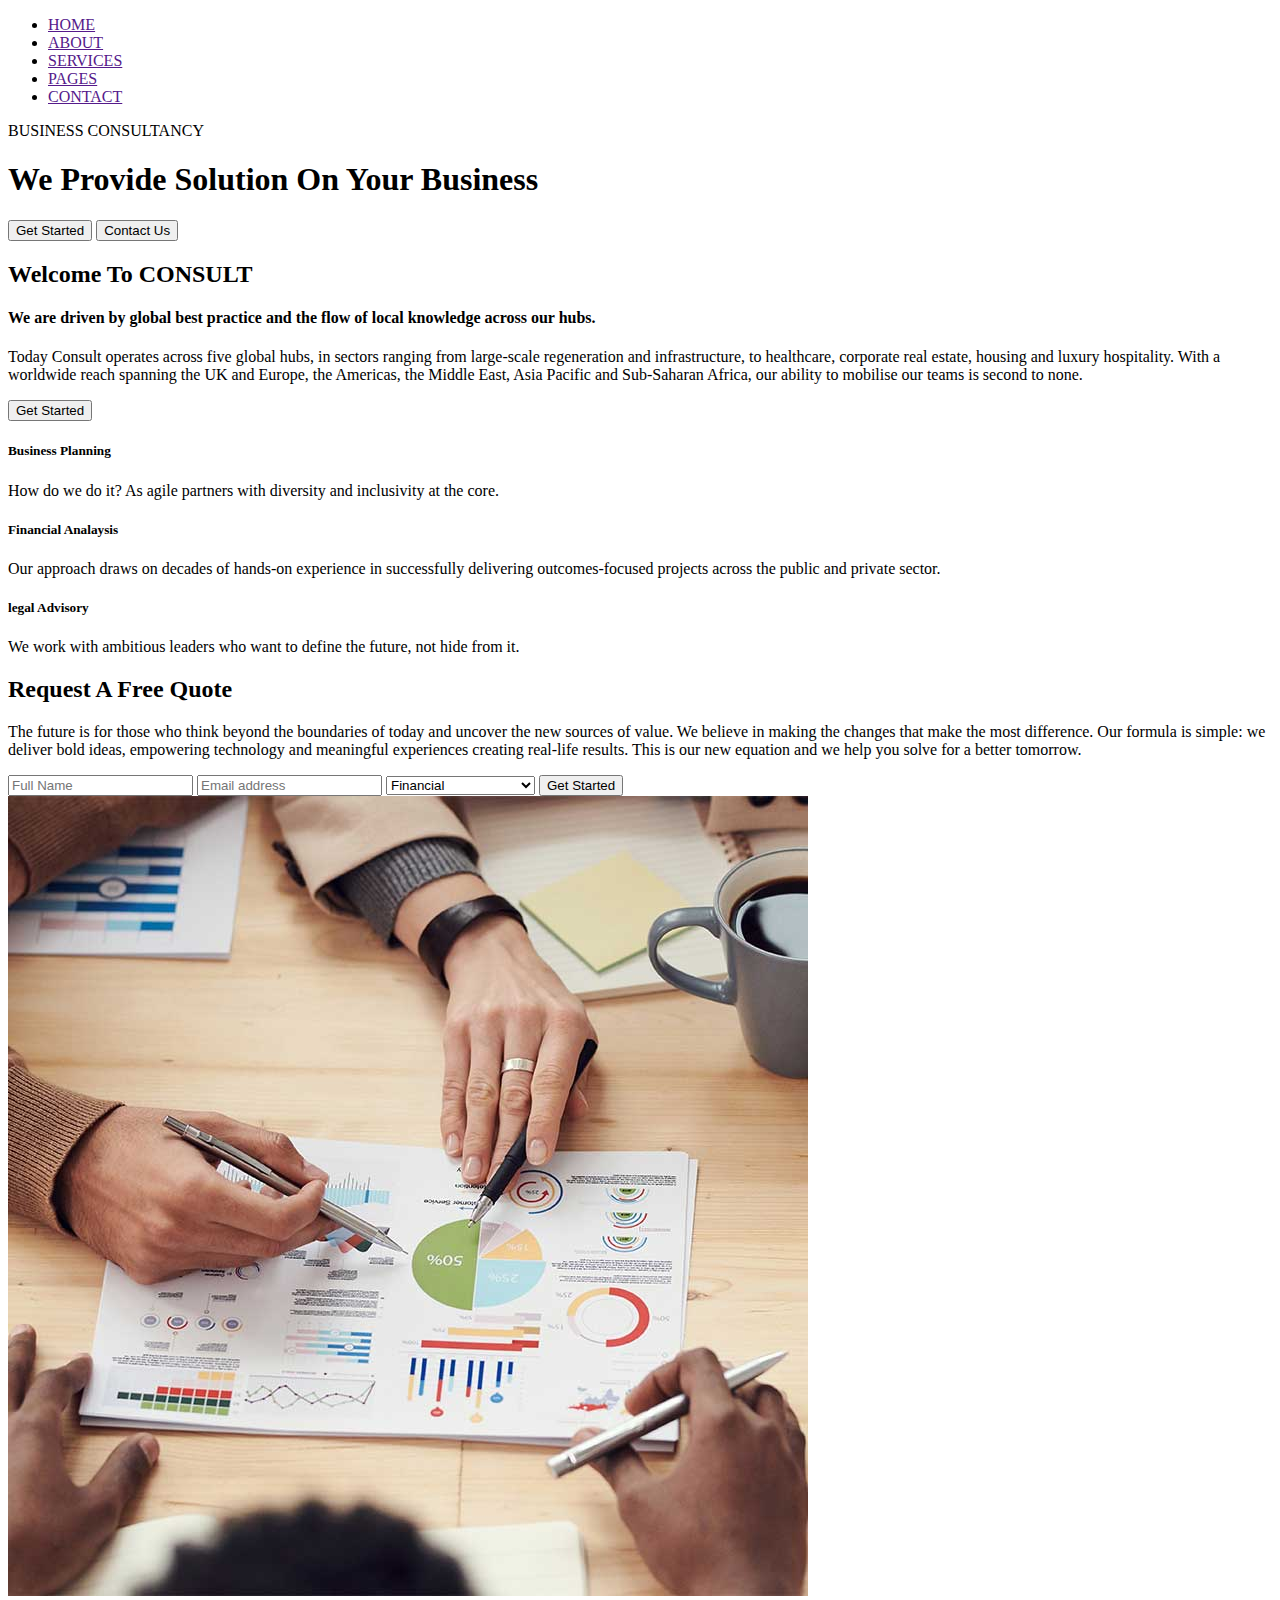
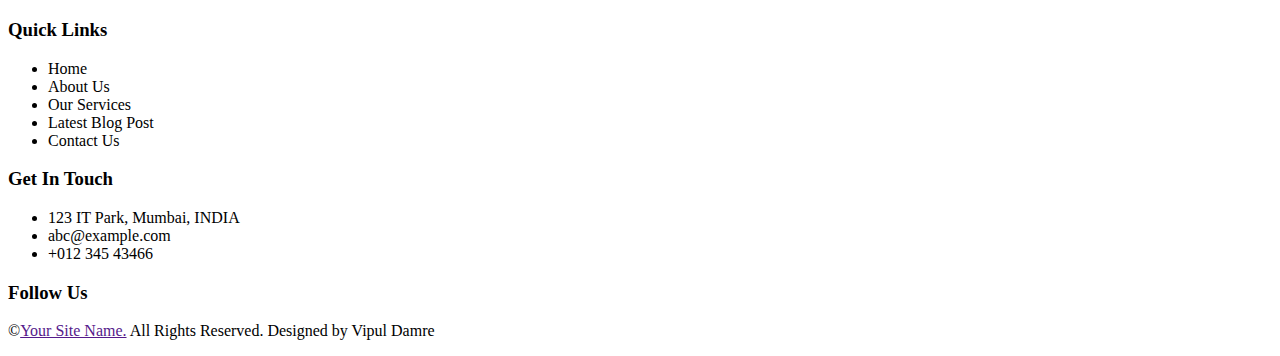
==== task1/task1.html @ dc012f46 "task1 html file completed" ====
<!DOCTYPE html>
<html lang="en">
<head>
    <meta charset="UTF-8">
    <meta name="viewport" content="width=device-width, initial-scale=1.0">
    <!-- this link is a font awasome pro icons links  -->
    <!-- links started here  -->
    <link
    rel="stylesheet"
    data-purpose="Layout StyleSheet"
    title="Web Awesome"
    href="/css/app-wa-2e45578ecf3b28ce6383d10b8c0bf4d0.css?vsn=d"
  >

    <link
      rel="stylesheet"
      href="https://site-assets.fontawesome.com/releases/v6.5.1/css/all.css"
    >

    <link
      rel="stylesheet"
      href="https://site-assets.fontawesome.com/releases/v6.5.1/css/sharp-thin.css"
    >

    <link
      rel="stylesheet"
      href="https://site-assets.fontawesome.com/releases/v6.5.1/css/sharp-solid.css"
    >

    <link
      rel="stylesheet"
      href="https://site-assets.fontawesome.com/releases/v6.5.1/css/sharp-regular.css"
    >

    <link
      rel="stylesheet"
      href="https://site-assets.fontawesome.com/releases/v6.5.1/css/sharp-light.css"
    >

    <!-- font awasome links end here  -->
    <link rel="stylesheet" href="task1.css">
    <title>Landing Page</title>
    
</head>
<body>
    <main>
        <nav>
            <div class="logo">
                <i class="fa-solid fa-users"></i>
            </div>
            <div class="navitems">
                <ul>
                    <li><a href="">HOME</a></li>
                    <li><a href="">ABOUT</a></li>
                    <li><a href="">SERVICES</a></li>
                    <li><a href="">PAGES</a></li>
                    <li><a href="">CONTACT</a></li>
                </ul>
            </div>
        </nav>
        <section>
            <div class="hero-section">
                <div class="hero-content">
                    <p>BUSINESS CONSULTANCY</p>
                    <h1>We Provide Solution On Your Business</h1>
                    <div class="btn">
                        <button>Get Started</button>
                        <button>Contact Us</button>
                    </div>
                </div>
            </div>
        </section>

        <article>
            <div class="article1">
                <div class="article1-content">
                    <h2>Welcome To CONSULT</h2>
                    <h4>We are driven by global best practice and the flow of local knowledge across our hubs.</h4>
                    <p>Today Consult operates across five global hubs, in sectors ranging from large-scale regeneration and infrastructure, to healthcare, corporate real estate, housing and luxury hospitality. With a worldwide reach spanning the UK and Europe, the Americas, the Middle East, Asia Pacific and Sub-Saharan Africa, our ability to mobilise our teams is second to none.</p>
                    <div class="btn">
                        <button>Get Started</button>
                    </div>
                </div>
            </div>
            <div class="article2">
                <div class="article2-content">
                    <div class="content-item">
                        <div class="content-logo">
                            <i class="fa-duotone fa-user-tie"></i>
                        </div>
                        <div class="side-content">
                            <h5>Business Planning</h5>
                            <p>How do we do it? As agile partners with diversity and inclusivity at the core.</p>
                        </div>
                    </div>
                    <div class="content-item">
                        <div class="content-logo">
                            <i class="fa-regular fa-chart-line-up"></i>
                        </div>
                        <div class="side-content">
                            <h5>Financial Analaysis</h5>
                            <p>Our approach draws on decades of hands-on experience in successfully delivering outcomes-focused projects across the public and private sector.</p>
                        </div>
                    </div>
                    <div class="content-item">
                        <div class="content-logo">
                            <i class="fa-solid fa-scale-balanced"></i>
                        </div>
                        <div class="side-content">
                            <h5>legal Advisory</h5>
                            <p>We work with ambitious leaders who want to define the future, not hide from it.</p>
                        </div>
                    </div>
                </div>
            </div>
        </article>

        <section class="connect">
            <div class="connect-section1">
                <div class="connect-section1-content">
                    <h2>Request A Free Quote</h2>
                    <p>The future is for those who think beyond the boundaries of today and uncover the new sources of value. We believe in making the changes that make the most difference. Our formula is simple: we deliver bold ideas, empowering technology and meaningful experiences creating real-life results. This is our new equation and we help you solve for a better tomorrow.</p>
                    <form action="#">
                        <input type="text" name="" id="" placeholder="Full Name">
                        <input type="email" name="" id="" placeholder="Email address">
                        <select name="" id="" aria-placeholder="Select A Service">
                            <option value="" selected>Financial</option>
                            <option value="">Strategy Consultancy</option>
                            <option value="">Tax Consultancy</option>
                        </select>
                        <button>Get Started</button>
                    </form>
                </div>
            </div>
            <div class="connect-section2">
                <img src="./images/content-section2-bg.jpg" alt="">
            </div>
        </section>

        <footer>
            <div class="footer-section1">
                <div class="footer-item1">
                    <h3>Quick Links</h3>
                    <ul>
                        <li>Home</li>
                        <li>About Us</li>
                        <li>Our Services</li>
                        <li>Latest Blog Post</li>
                        <li>Contact Us</li>
                    </ul>
                </div>
                <div class="footer-item2">
                    <h3>Get In Touch</h3>
                    <ul>
                        <li><i class="fa-sharp fa-light fa-location-dot"></i>123 IT Park, Mumbai, INDIA</li>
                        <li><i class="fa-thin fa-envelope-open-text"></i>abc@example.com</li>
                        <li><i class="fa-light fa-phone"></i>+012 345 43466</li>
                    </ul>
                </div>
                <div class="footer-item3">
                    <h3>Follow Us</h3>
                    <div class="media">
                        <div class="twitter">
                            <i class="fa-brands fa-twitter"></i>
                        </div>
                        <div class="linkedin">
                            <i class="fa-brands fa-linkedin-in"></i>
                        </div>
                        <div class="facebook">
                            <i class="fa-brands fa-facebook-f"></i>
                        </div>
                        <div class="instagram">
                            <i class="fa-brands fa-instagram"></i>
                        </div>
                    </div>
                </div>
            </div>
            <div class="footer-section2">
                <p>©<a href="">Your Site Name.</a> All Rights Reserved. Designed by Vipul Damre</p>
            </div>
            
        </footer>
    </main>
</body>
</html>
---- task1/task1.css ----

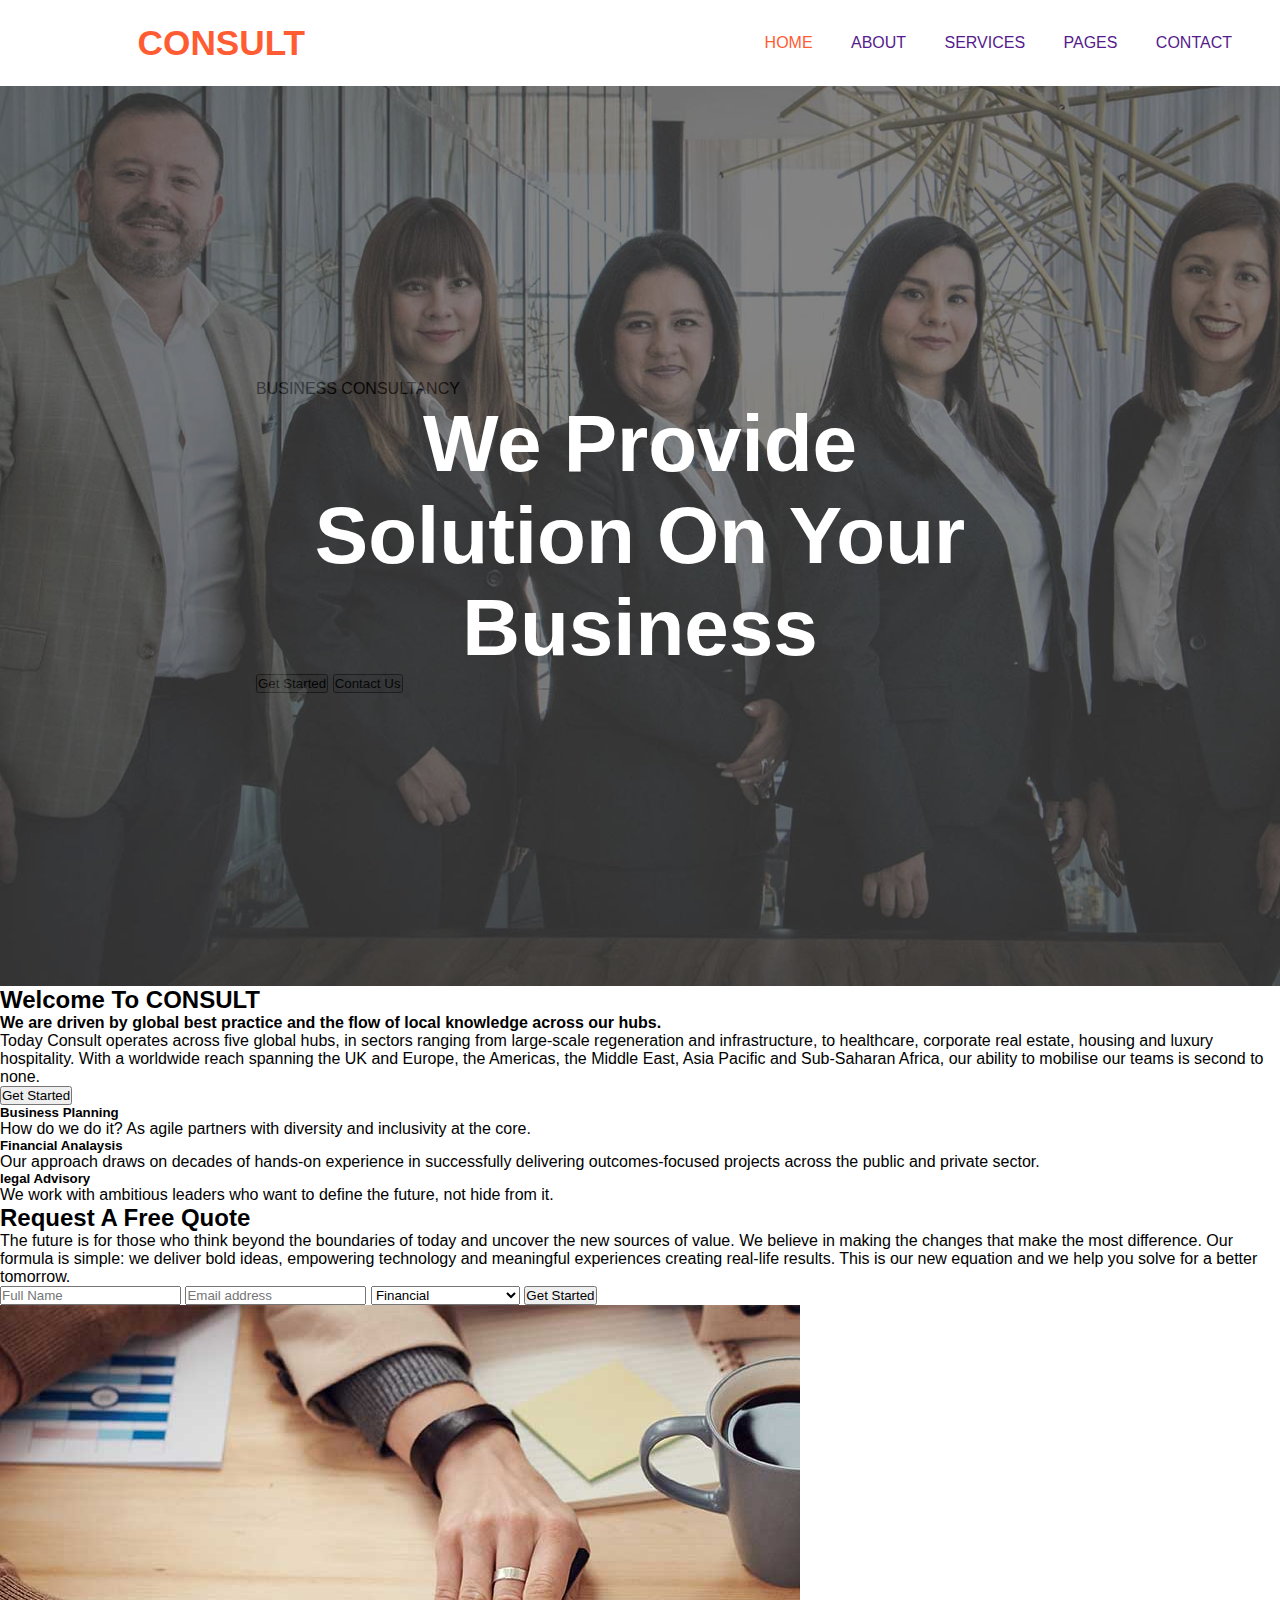
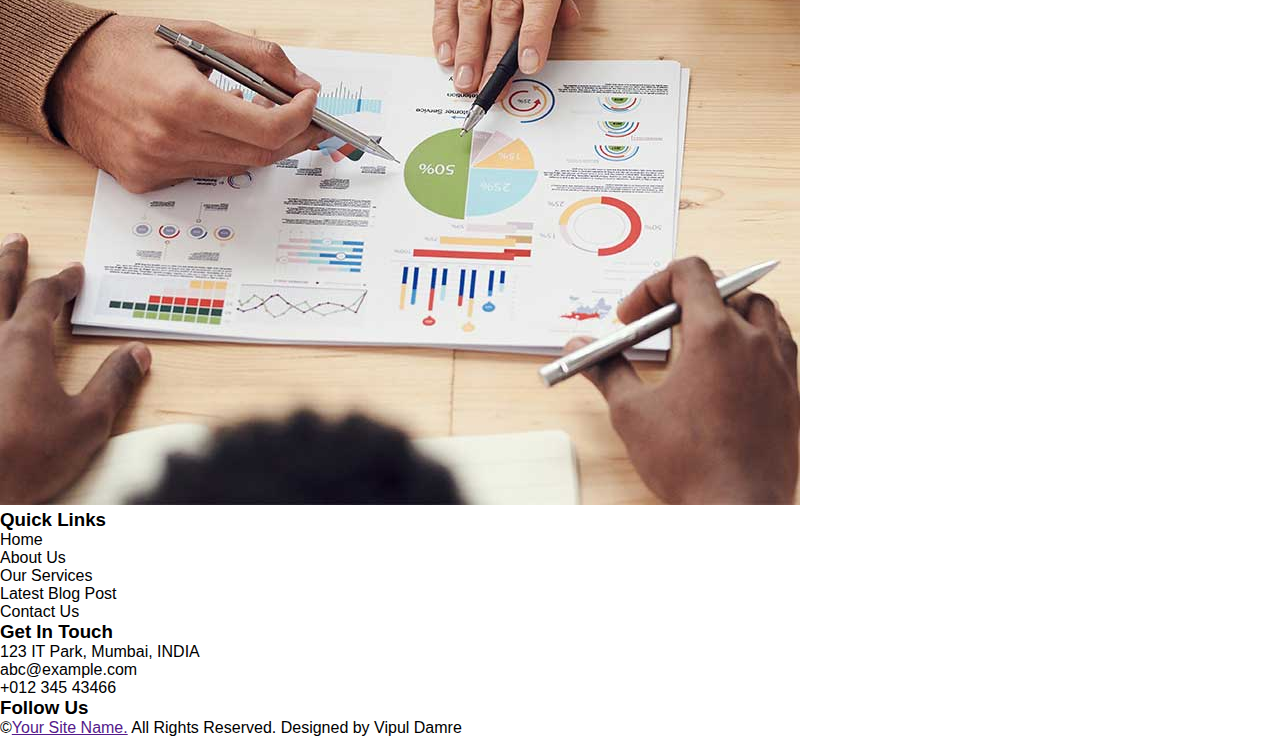
==== commit 765695a7: "working started on css of task1" ====
--- a/task1/task1.html
+++ b/task1/task1.html
@@ -47,10 +47,11 @@
         <nav>
             <div class="logo">
                 <i class="fa-solid fa-users"></i>
+                <h1>CONSULT</h1>
             </div>
             <div class="navitems">
                 <ul>
-                    <li><a href="">HOME</a></li>
+                    <li><a style="color: rgb(255, 92, 51);" href="">HOME</a></li>
                     <li><a href="">ABOUT</a></li>
                     <li><a href="">SERVICES</a></li>
                     <li><a href="">PAGES</a></li>
@@ -58,7 +59,7 @@
                 </ul>
             </div>
         </nav>
-        <section>
+        <section class="section1">
             <div class="hero-section">
                 <div class="hero-content">
                     <p>BUSINESS CONSULTANCY</p>
--- a/task1/task1.css
+++ b/task1/task1.css
@@ -1 +1,122 @@
+*{
+    padding: 0;
+    margin: 0;
+    box-sizing: border-box;
+}
 
+body{
+    width: 100%;
+    height: 100Vh;
+    font-family: Verdana, Geneva, Tahoma, sans-serif;
+}
+
+main{
+    width: 100%;
+    height: 100%;
+}
+
+nav{
+    height: 5.4rem;
+    width: 100%;
+    display: flex;
+    align-items: center;
+    justify-content: center;
+}
+
+nav .logo{
+    height: 100%;
+    width: 50%;
+    display: flex;
+    justify-content: left;
+    align-items: center;
+    padding: 0 2.6rem;
+}
+
+nav .logo h1{
+    font-size: 2.2rem;
+    color: rgb(255, 92, 51);
+}
+
+nav .logo i{
+    font-size: 2.6rem;
+    height: 4rem;
+    width: 4rem;
+    display: flex;
+    justify-content: center;
+    align-items: center;
+    margin: 0 1rem;
+    color: rgb(255, 92, 51);
+}
+
+
+nav .navitems{
+    width: 50%;
+}
+
+nav .navitems ul{
+    width: 100%;
+    display: flex;
+    justify-content: flex-end;
+    gap: 2.4rem;
+    padding: 0 3rem;
+}
+
+nav .navitems ul li{
+    list-style: none;
+}
+
+nav .navitems ul li a:hover{
+    color: rgb(255, 92, 51);
+}
+
+nav .navitems ul li a{
+    text-decoration: none;
+    list-style: none;
+}
+
+
+/* hero section  */
+
+.section1{
+    width: 100%;
+}
+
+
+.hero-section{
+    width: 100%;
+    height: 100vh;
+    position: relative;
+    color: rgb(0, 0, 0);
+    display: flex;
+    align-items: center;
+    justify-content: center;
+}
+
+
+.hero-section::before{
+    content: "";
+    width: 100%;
+    background-image: url("./images/bg.jpg");
+    height: 100vh;
+    background-repeat: no-repeat;
+    background-size: cover;
+    filter: brightness(40%);
+    position: absolute;
+    top: 0px;
+    right: 0px;
+    bottom: 0px;
+    left: 0px;
+    opacity: 0.8;
+}
+
+.hero-content{
+    width: 60%;
+    height: auto;
+}
+
+h1{
+    font-size: 5rem;
+    position: relative;
+    color: #ffffff;
+    text-align: center;
+}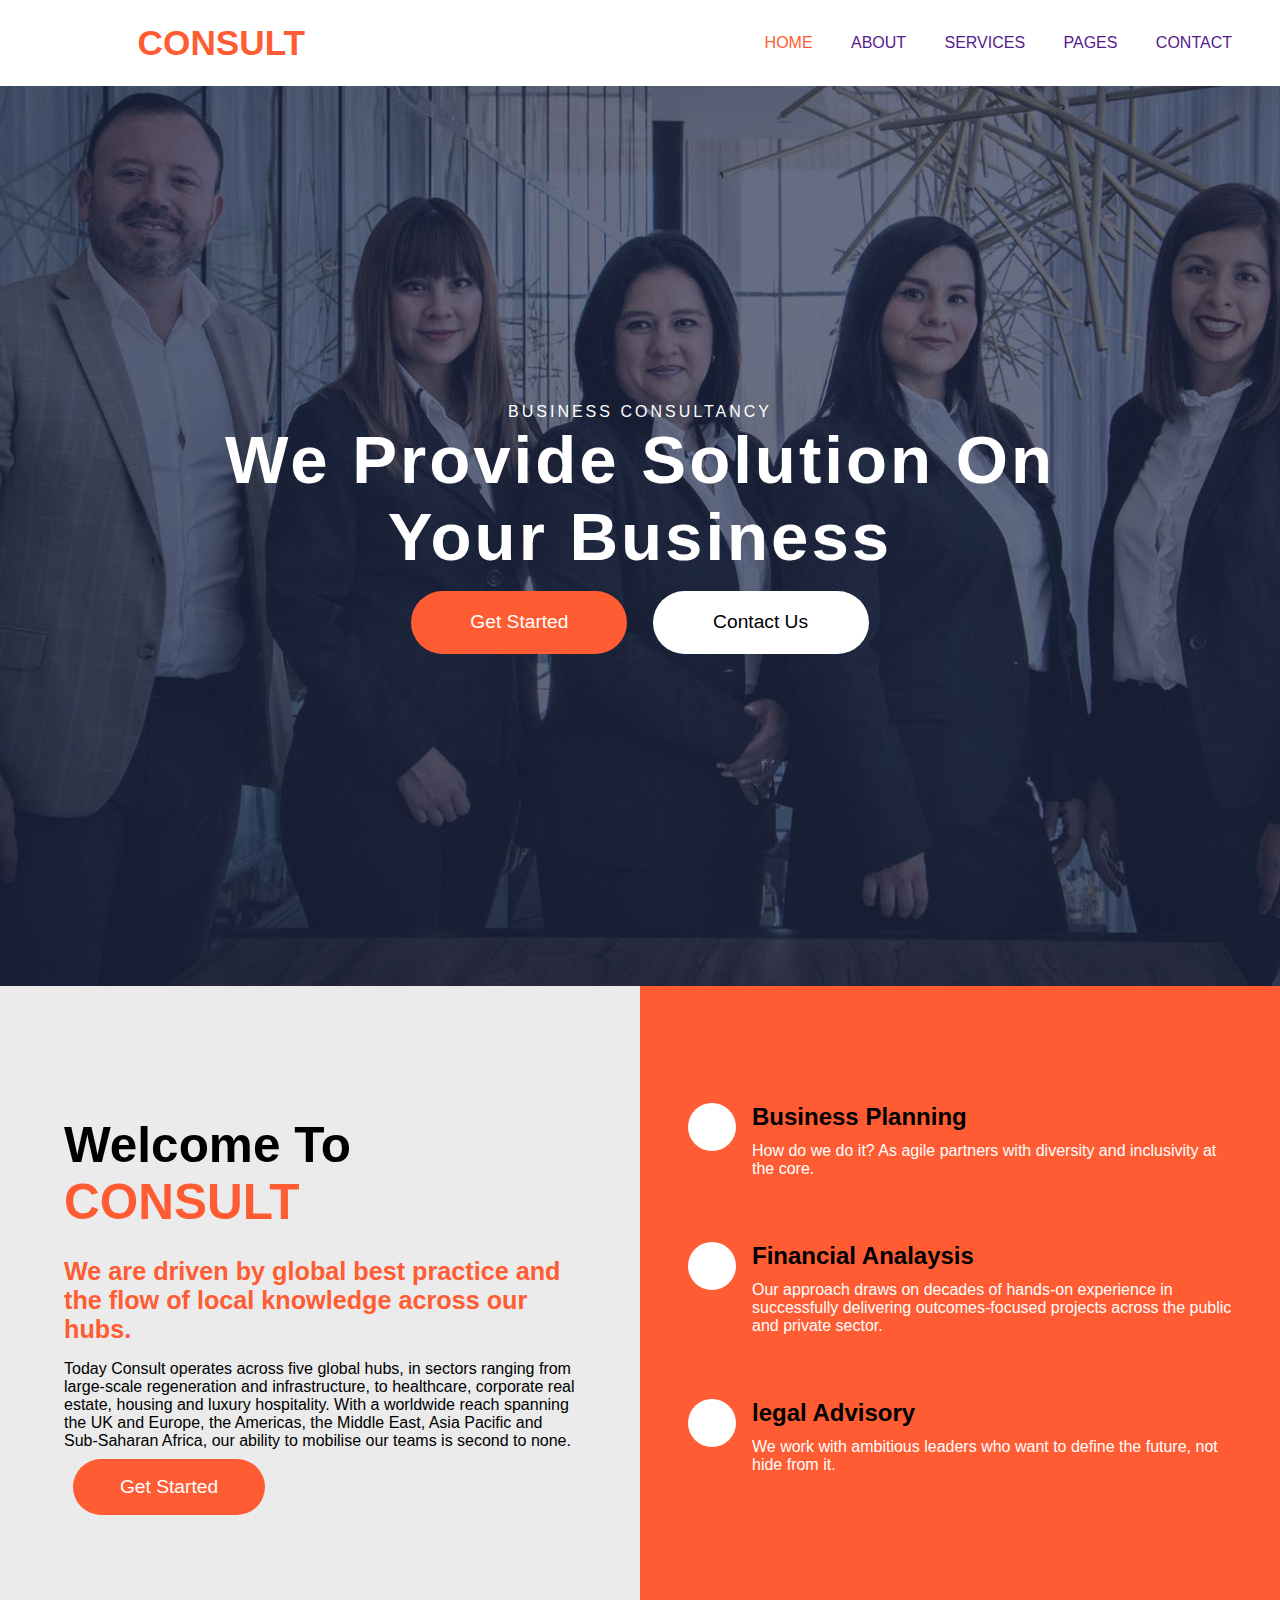
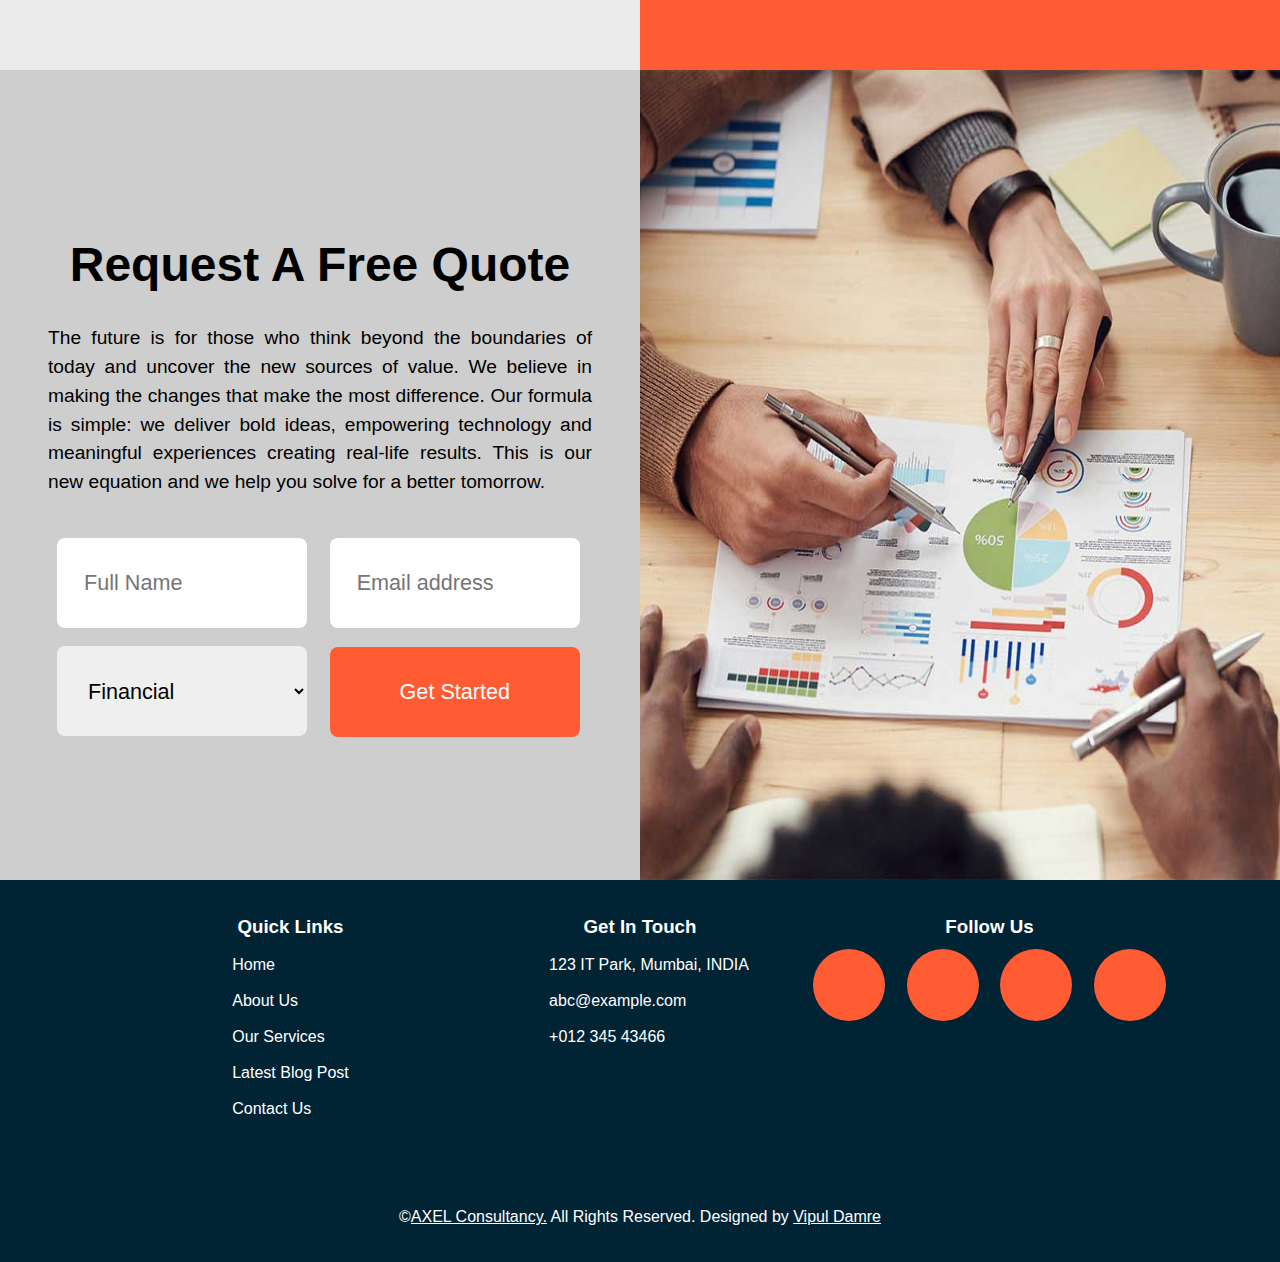
==== commit 7d4301f3: "task1 completed by Vipul Damre" ====
--- a/task1/task1.html
+++ b/task1/task1.html
@@ -16,7 +16,7 @@
       rel="stylesheet"
       href="https://site-assets.fontawesome.com/releases/v6.5.1/css/all.css"
     >
-
+            
     <link
       rel="stylesheet"
       href="https://site-assets.fontawesome.com/releases/v6.5.1/css/sharp-thin.css"
@@ -65,8 +65,8 @@
                     <p>BUSINESS CONSULTANCY</p>
                     <h1>We Provide Solution On Your Business</h1>
                     <div class="btn">
-                        <button>Get Started</button>
-                        <button>Contact Us</button>
+                        <button class="btn1">Get Started</button>
+                        <button class="btn2">Contact Us</button>
                     </div>
                 </div>
             </div>
@@ -75,11 +75,11 @@
         <article>
             <div class="article1">
                 <div class="article1-content">
-                    <h2>Welcome To CONSULT</h2>
+                    <h2>Welcome To <span>CONSULT</span></h2>
                     <h4>We are driven by global best practice and the flow of local knowledge across our hubs.</h4>
                     <p>Today Consult operates across five global hubs, in sectors ranging from large-scale regeneration and infrastructure, to healthcare, corporate real estate, housing and luxury hospitality. With a worldwide reach spanning the UK and Europe, the Americas, the Middle East, Asia Pacific and Sub-Saharan Africa, our ability to mobilise our teams is second to none.</p>
                     <div class="btn">
-                        <button>Get Started</button>
+                        <button class="Get-Started">Get Started</button>
                     </div>
                 </div>
             </div>
@@ -177,7 +177,7 @@
                 </div>
             </div>
             <div class="footer-section2">
-                <p>©<a href="">Your Site Name.</a> All Rights Reserved. Designed by Vipul Damre</p>
+                <p>©<a href="">AXEL Consultancy.</a> All Rights Reserved. Designed by <span>Vipul Damre</span></p>
             </div>
             
         </footer>
--- a/task1/task1.css
+++ b/task1/task1.css
@@ -4,6 +4,10 @@
     box-sizing: border-box;
 }
 
+:root{
+    --red: rgb(255, 92, 51);
+}
+
 body{
     width: 100%;
     height: 100Vh;
@@ -13,6 +17,7 @@
 main{
     width: 100%;
     height: 100%;
+    position: relative;
 }
 
 nav{
@@ -21,6 +26,7 @@
     display: flex;
     align-items: center;
     justify-content: center;
+    background-color: #fff;
 }
 
 nav .logo{
@@ -75,6 +81,12 @@
 }
 
 
+
+
+
+
+
+
 /* hero section  */
 
 .section1{
@@ -90,6 +102,7 @@
     display: flex;
     align-items: center;
     justify-content: center;
+    background-color: rgba(0, 60, 255, 0.555);
 }
 
 
@@ -110,13 +123,354 @@
 }
 
 .hero-content{
-    width: 60%;
+    width: 68%;
     height: auto;
-}
-
-h1{
-    font-size: 5rem;
+    letter-spacing: 3px;
+}
+
+.hero-content h1{
+    font-size: 4.2rem;
     position: relative;
     color: #ffffff;
     text-align: center;
+}
+
+.hero-content p{
+    color: white;
+    position: relative;
+    text-align: center;
+}
+
+.hero-section .hero-content .btn{
+    width: 100%;
+    display: flex;
+    align-items: center;
+    justify-content: center;
+    margin: 1rem auto;
+}
+
+.hero-section .hero-content button{
+    color: white;
+    position: relative;
+    height: 7vmin;
+    width: 24vmin;
+    border-radius: 5rem;
+    font-size: 1.2rem;
+    border: none;
+    font-weight: 400;
+    margin: 0 1.4vmin;
+    cursor: pointer;
+    display: flex;
+    align-items: center;
+    justify-content: center;0
+}
+
+.hero-section .hero-content .btn .btn1{
+    background-color: var(--red);
+}
+
+.hero-section .hero-content .btn .btn1:hover{
+    background-color: rgb(255, 132, 102);
+    color: black;
+    transition: color 600ms linear, background-color 600ms linear;
+}
+
+.hero-section .hero-content .btn .btn2{
+    background-color: white;
+    color: black;
+}
+
+
+
+
+
+/* article  */
+
+
+article{
+    width: 100%;
+    display: flex;
+}
+
+article .article1{
+    width: 50%;
+    height: 76vmin;
+    display: flex;
+    align-items: center;
+    justify-content: center;
+    background-color: rgb(235, 235, 235);
+}
+
+article .article2{
+    width: 50%;
+    height: 76vmin;
+    background-color: var(--red);
+}
+
+article .article1 .article1-content{
+    width: 80%;
+    height: 70%;
+    
+
+}
+
+article .article1 .article1-content h2{
+    font-size: 5.5vmin;
+    margin: 3vmin 0;
+}
+
+article .article1 .article1-content h2 span{
+    color: var(--red);
+}
+
+article .article1 .article1-content h4{
+    font-size: 2.8vmin;
+    color:var(--red);
+    margin:1rem 0rem;;
+}
+
+
+
+
+article .article1 .article1-content .btn button
+{
+    height: 3.5rem;
+    width:12rem;
+    background-color:var(--red);
+    border-radius:5rem;
+    border:none;
+    color:white;
+    font-size:1.2rem;
+    display:flex;
+    justify-content:center;
+    cursor: pointer;
+    align-items: center;
+    
+}
+
+
+article .article1 .article1-content .btn button:hover
+{
+    background-color: rgb(255, 132, 102);
+    color: black;
+    transition: color 600ms linear, background-color 600ms linear;
+
+}
+
+article .article2{
+    width:50%;
+    display: flex;
+    align-items: center;
+    justify-content: center;
+} 
+
+article .article2 .article2-content{
+    width:85%;
+    height:80%;
+} 
+article .article2 .article2-content .content-item{
+    display:flex;
+    margin: 3rem 0rem;
+}
+
+
+article .article2 .article2-content .content-item .content-logo i{
+ 
+    height:3rem;
+    width:3rem;
+    background-color: white;
+    border-radius: 50%;
+    display:flex;
+    justify-content: center;
+    align-items: center;
+    color: var(--red);
+    font-size:1.4rem;
+    font-weight:900;
+
+
+} 
+
+article .article2 .article2-content .content-item .side-content h5{
+    font-size: 1.5rem;
+    margin-bottom: 0.7rem;
+    margin-left: 1rem;
+
+
+}
+
+article .article2 .article2-content .content-item .side-content p{
+    
+    margin-bottom: 1rem;
+    margin-left: 1rem;
+    color:white;
+
+
+} 
+
+
+
+
+/* Connect Section */
+
+
+.connect{
+    width:100%;
+    display: flex;
+}
+
+.connect .connect-section1{
+    width:50%;
+    height:90vmin;
+    display: flex;
+    justify-content: center;
+    align-items: center;
+    background-color: rgb(206, 206, 206);
+}
+
+.connect .connect-section1 .connect-section1-content{
+    width: 85%;
+}
+
+.connect .connect-section1 h2{
+    font-size: 3rem;
+    text-align: center;
+    margin: 2rem 0rem;
+}
+
+.connect .connect-section1 p{
+    font-size:1.2rem;
+    line-height:1.8rem;
+    margin: 2rem 0rem;
+    text-align:justify;
+}
+
+.connect .connect-section2{
+    width:50%;
+    height:90vmin;
+    box-sizing: border-box;
+}
+
+.connect .connect-section2 img{
+    width:100%;
+    height:100%;
+}
+
+
+.connect .connect-section1 .connect-section1-content form{
+    width:100%;
+}
+
+
+.connect .connect-section1 .connect-section1-content input,select,button{
+    width:46%;
+    height:10vmin;
+    padding: 3vmin;
+    margin: 1vmin;
+    border-radius: 8px;
+    font-size: 2.4vmin;
+}
+
+.connect .connect-section1 .connect-section1-content input,select{
+    border: none;
+}
+
+.connect .connect-section1 .connect-section1-content button{
+    border: none;
+    background-color: var(--red);
+    color: white;
+    cursor: pointer;
+
+}
+
+
+.connect .connect-section1 .connect-section1-content button:hover
+{
+    background-color: rgb(255, 132, 102);
+    color: black;
+    transition: color 600ms linear, background-color 600ms linear;
+
+}
+
+
+
+
+/* footer  */
+
+
+footer{
+    width: 100%;
+}
+
+.footer-section1{
+    width: 100%;
+    display: flex;
+    justify-content: space-between;
+    padding: 0 14vmin;
+    background-color: rgb(1, 36, 53);
+    color: white;
+}
+
+.footer-section1 .footer-item1, .footer-item2, .footer-item3{
+    width: 32%;
+    display: flex;
+    flex-direction: column;
+    align-items: center;
+    justify-content: start;
+    padding: 4vmin;
+    
+}
+
+.footer-section1 .footer-item1 ul{
+    text-align: right;
+}
+
+.footer-section1 .footer-item1 ul li{
+    list-style: none;
+    text-align: start;
+    margin: 2vmin 1vmin;
+}
+
+.footer-section1 .footer-item2 ul li{
+    list-style: none;
+    text-align: start;
+    margin: 2vmin 1vmin;
+}
+
+.footer-section1 .footer-item2 ul li i{
+    margin: 0 1vmin;
+}
+
+.footer-section1 .footer-item3 .media{
+    display: flex;
+}
+
+.footer-section1 .footer-item3 .fa-brands{
+    height: 8vmin;
+    width: 8vmin;
+    border-radius: 50%;
+    background-color: var(--red);
+    margin: 1.2vmin;
+    display: flex;
+    align-items: center;
+    justify-content: center;
+    font-size: x-large;
+}
+
+.footer-section2{
+    background-color: rgb(1, 36, 53);
+    height: 10vmin;
+    width: 100%;
+    color: white;
+    display: flex;
+    align-items: center;
+    justify-content: center;
+}
+
+.footer-section2 p a{
+    color: rgb(255, 255, 255);
+}
+
+.footer-section2 p span{
+    color: rgb(255, 255, 255);
+    text-decoration: underline;
 }